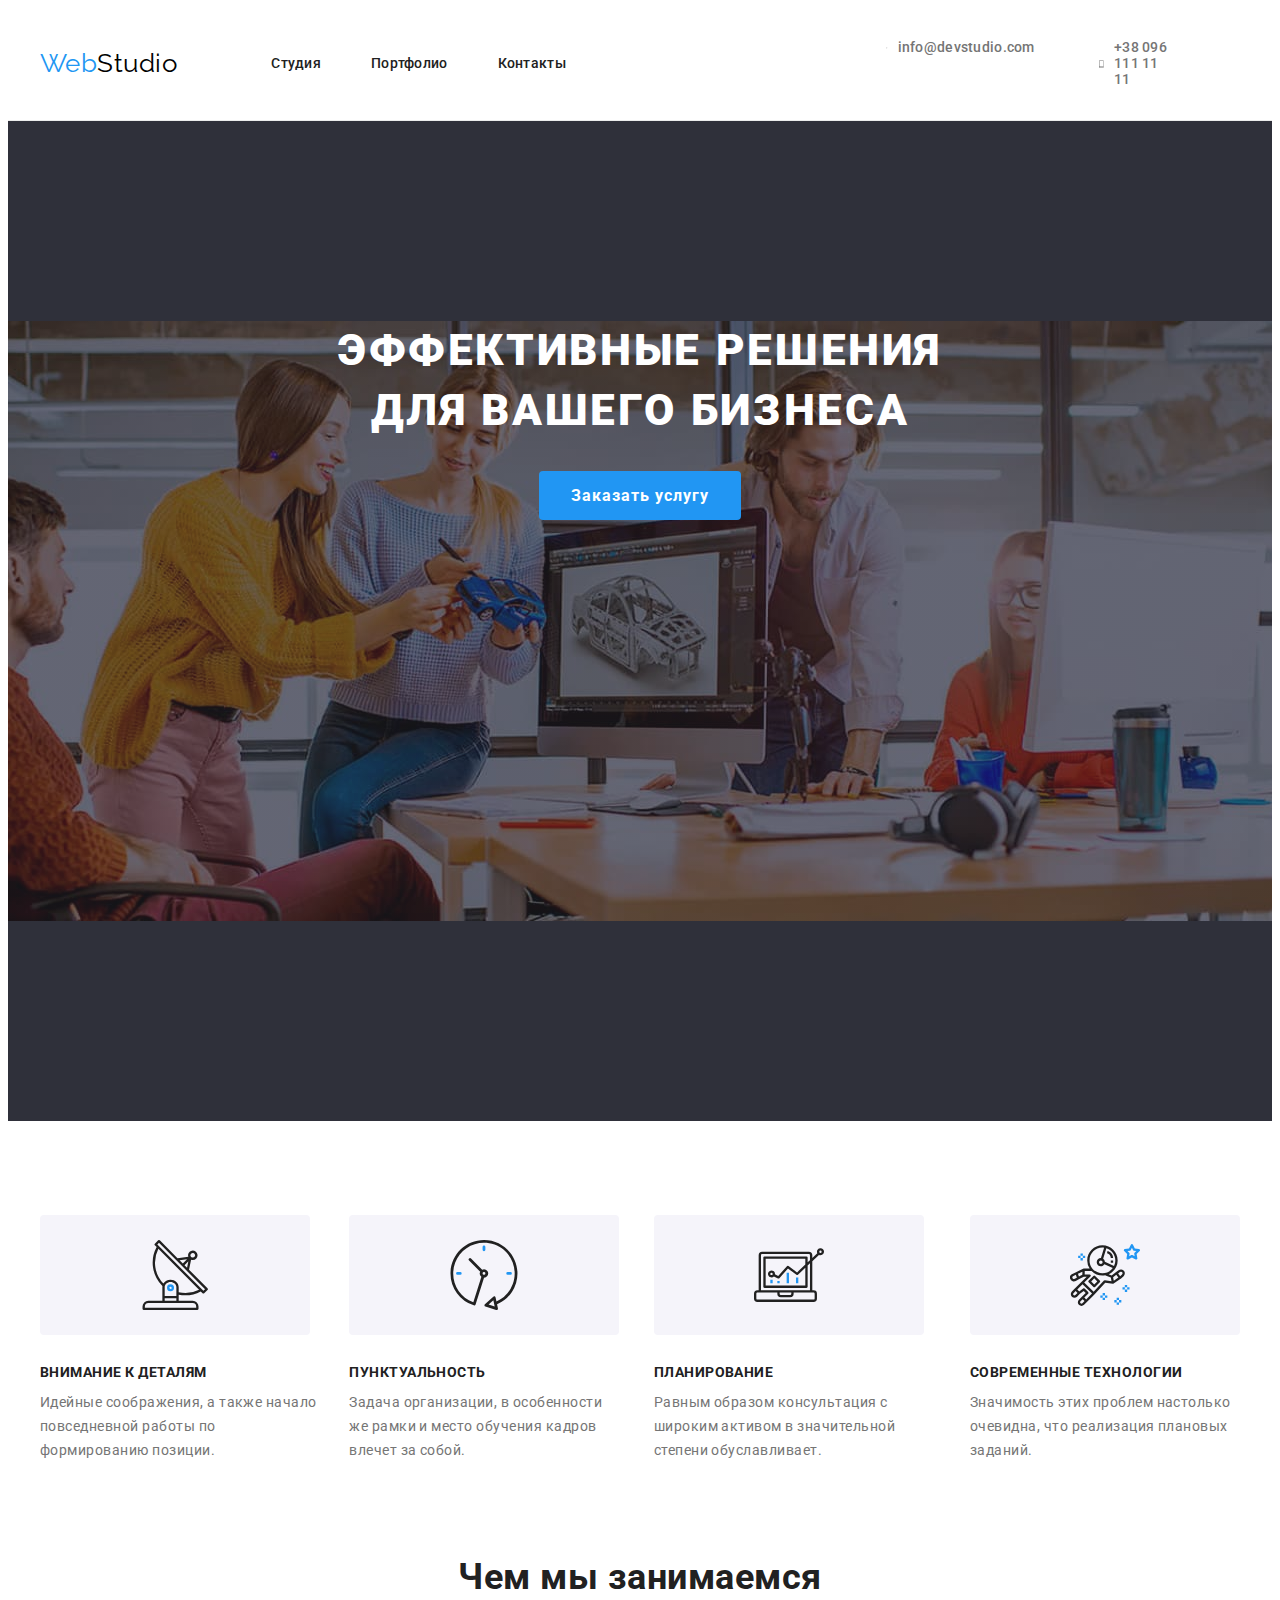
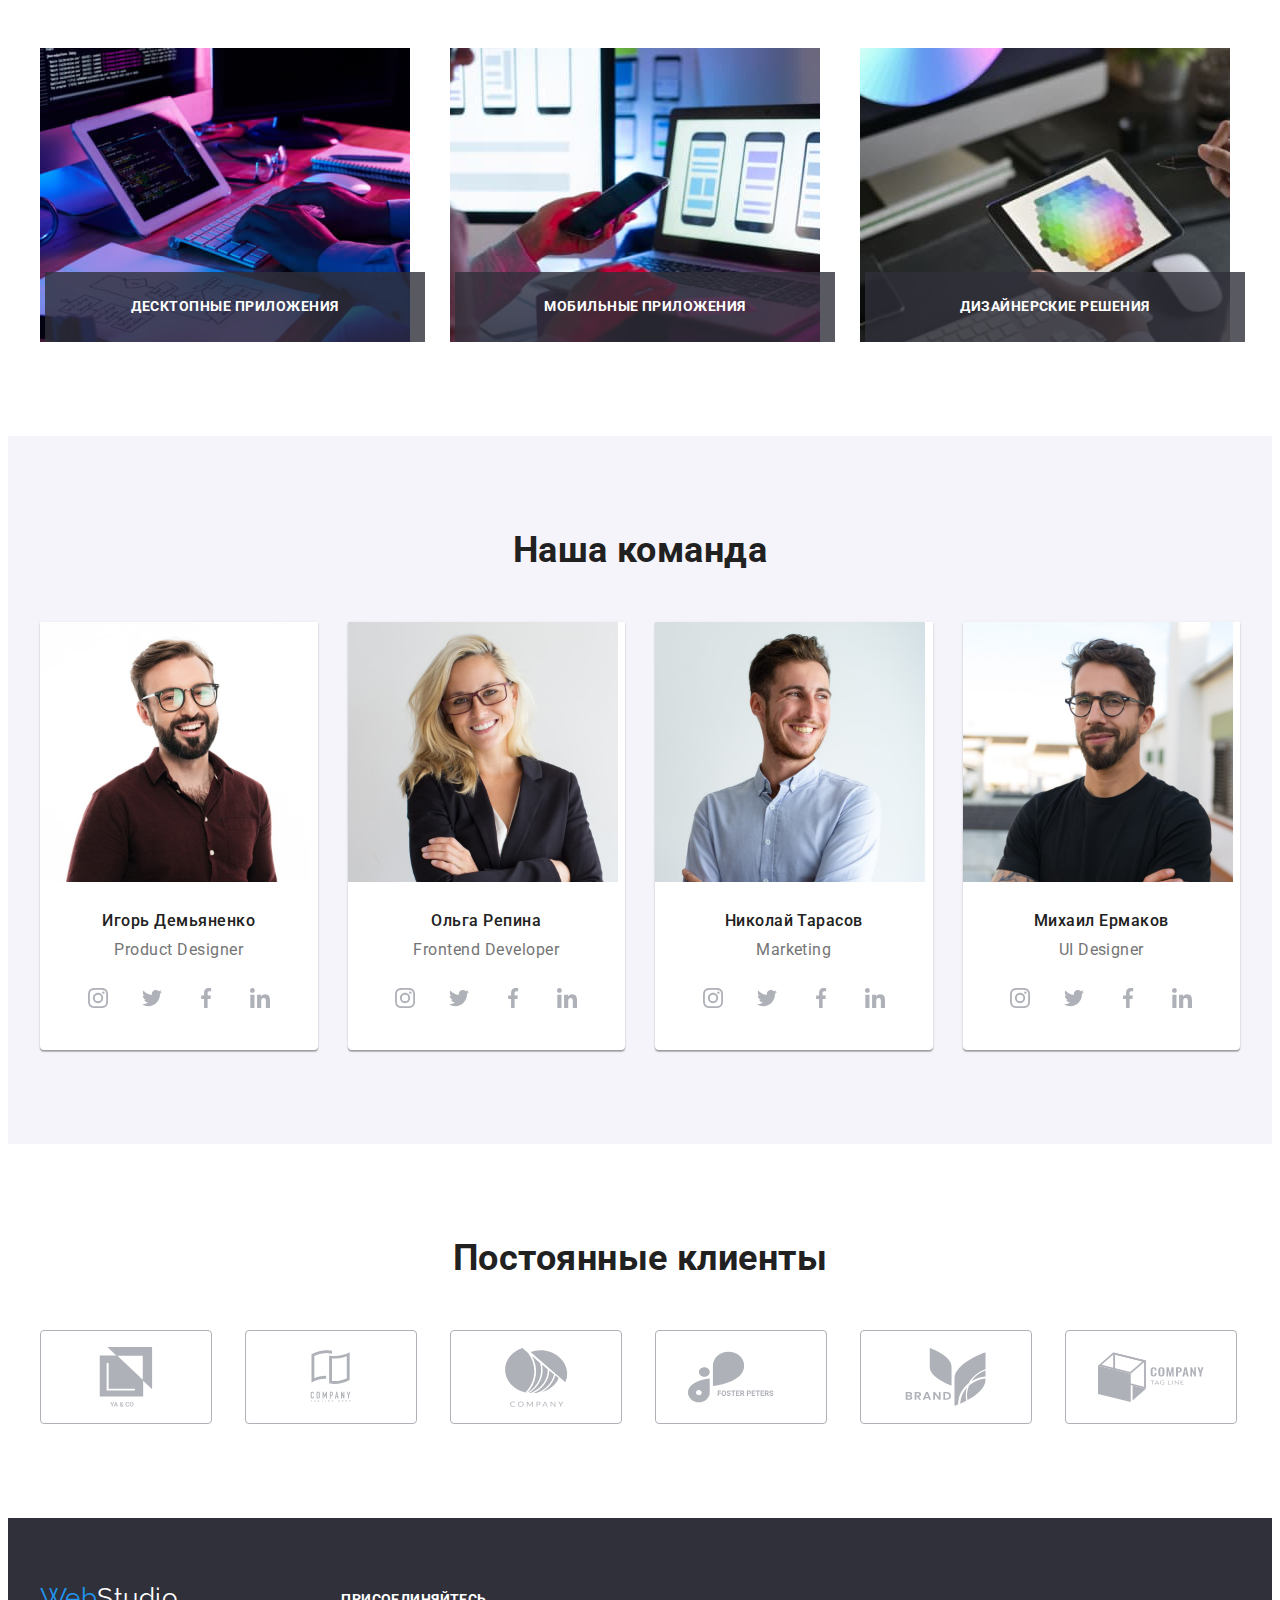
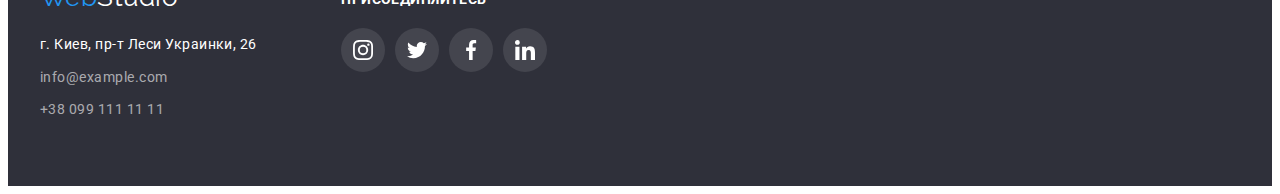
==== index.html @ 434036d4 "new-repository" ====
<!DOCTYPE html>
<html lang="ru">
  <head>
    <meta charset="UTF-8" />
    <meta http-equiv="X-UA-Compatible" content="IE=edge" />
    <meta name="viewport" content="width=device-width, initial-scale=1.0" />
    <title>Document</title>
    <link rel="preconnect" href="https://fonts.googleapis.com" />
    <link rel="preconnect" href="https://fonts.gstatic.com" crossorigin />
    <link
      href="https://fonts.googleapis.com/css2?family=Raleway:wght@700&family=Roboto:wght@400;500;700;900&display=swap"
      rel="stylesheet"
    />
    <link
      rel="stylesheet"
      href="https://cdnjs.cloudflare.com/ajax/libs/modern-normalize/1.1.0/modern-normalize.min.css"
      integrity="sha512-wpPYUAdjBVSE4KJnH1VR1HeZfpl1ub8YT/NKx4PuQ5NmX2tKuGu6U/JRp5y+Y8XG2tV+wKQpNHVUX03MfMFn9Q=="
      crossorigin="anonymous"
      referrerpolicy="no-referrer"
    />
    <link rel="stylesheet" href="./css/styles.css" />
  </head>
  <body>
    <!--Секция Header -->
    <header class="header-container">
      <div class="container header-desc">
        <a class="logo" href="./index.html"
          >Web<span class="studio-header">Studio</span></a
        >
        <nav class="nav-content">
          <ul class="list">
            <li class="link-header">
              <a class="link-header-item" href="./index.html">Студия</a>
            </li>
            <li class="link-header">
              <a class="link-header-item" href="./portfolio.html">Портфолио</a>
            </li>
            <li class="link-header">
              <a class="link-header-item" href="">Контакты</a>
            </li>
          </ul>
        </nav>
        <div class="header-contact">
          <ul class="list">
            <li class="header-link-div">
              <a
                class="link-header-item list-contact"
                href="mailto:info@devstudio.com"
              >
                <svg class="header-icon" width="16px" height="12px">
                  <use href="./images/icons.svg#icon-mail"></use></svg
                >info@devstudio.com</a
              >
            </li>
            <li class="header-link-div">
              <a class="link-header-item list-contact" href="tel:+380961111111">
                <svg class="header-icon" width="10px" height="16px">
                  <use href="./images/icons.svg#icon-smartphone"></use>
                </svg>
                +38 096 111 11 11</a
              >
            </li>
          </ul>
        </div>
      </div>
    </header>
    <!-- Блок Unique Content -->
    <main>
      <!-- Секция Hero -->
      <section class="hero-block section">
        <div class="container">
          <h1 class="slogan">Эффективные решения для вашего бизнеса</h1>
          <button class="main-btn" type="button">Заказать услугу</button>
        </div>
      </section>
      <!-- Секция About -->
      <section class="section">
        <div class="container">
          <h2 class="visually-hidden" visually-hidden>feature</h2>
          <ul class="list">
            <li class="about-blocks">
              <div class="about-icons">
                <svg width="70px" height="70px">
                  <use href="./images/icons.svg#icon-antenna"></use>
                </svg>
              </div>
              <h3 class="tag-line">Внимание к деталям</h3>
              <p class="text-about">
                Идейные соображения, а также начало повседневной работы по
                формированию позиции.
              </p>
            </li>
            <li class="about-blocks">
              <div class="about-icons">
                <svg width="70px" height="70px">
                  <use href="./images/icons.svg#icon-clock"></use>
                </svg>
              </div>
              <h3 class="tag-line">Пунктуальность</h3>
              <p class="text-about">
                Задача организации, в особенности же рамки и место обучения
                кадров влечет за собой.
              </p>
            </li>
            <li class="about-blocks">
              <div class="about-icons">
                <svg width="70px" height="70px">
                  <use href="./images/icons.svg#icon-diagram"></use>
                </svg>
              </div>
              <h3 class="tag-line">Планирование</h3>
              <p class="text-about">
                Равным образом консультация с широким активом в значительной
                степени обуславливает.
              </p>
            </li>
            <li class="about-blocks">
              <div class="about-icons">
                <svg width="70px" height="70px">
                  <use href="./images/icons.svg#icon-astronaut"></use>
                </svg>
              </div>
              <h3 class="tag-line">Современные технологии</h3>
              <p class="text-about">
                Значимость этих проблем настолько очевидна, что реализация
                плановых заданий.
              </p>
            </li>
          </ul>
        </div>
      </section>
      <!-- Секция Example -->
      <section class="section section-example">
        <div class="container">
          <h2 class="title-caption">Чем мы занимаемся</h2>
          <ul class="list list-example">
            <li class="example-item">
              <img
                src="./images/img11.jpg"
                alt="робота за ноутбуком"
                width="370"
                height="295"
              />
              <p class="example-item-caption">Десктопные приложения</p>
            </li>
            <li class="example-item">
              <img
                src="./images/img12.jpg"
                alt="телефон в руках"
                width="370"
                height="295"
              />
              <p class="example-item-caption">Мобильные приложения</p>
            </li>
            <li class="example-item">
              <img
                src="./images/img13.jpg"
                alt="планшет в руках"
                width="370"
                height="295"
              />
              <p class="example-item-caption">Дизайнерские решения</p>
            </li>
          </ul>
        </div>
      </section>
      <!-- Секция Team -->
      <section class="section-team section">
        <div class="container">
          <h2 class="title-caption">Наша команда</h2>
          <ul class="list team-list">
            <li class="member">
              <img
                src="./images/img21.jpg"
                alt="Игорь Демьяненко"
                width="270"
                height="260"
              />
              <div class="class-member-list">
                <h3 class="member-name">Игорь Демьяненко</h3>
                <p class="member-job">Product Designer</p>
                <ul class="team-social-media">
                  <li class="team-social">
                    <a
                      class="social-media-link"
                      href=""
                      target="_blank"
                      rel="noopener noreferrer"
                      aria-label="instagram"
                    >
                      <svg width="20px" height="20px">
                        <use href="./images/icons.svg#icon-instagram"></use>
                      </svg>
                    </a>
                  </li>
                  <li class="team-social">
                    <a
                      class="social-media-link"
                      href=""
                      target="_blank"
                      rel="noopener noreferrer"
                      aria-label="twitter"
                    >
                      <svg width="20px" height="20px">
                        <use href="./images/icons.svg#icon-twitter"></use>
                      </svg>
                    </a>
                  </li>
                  <li class="team-social">
                    <a
                      class="social-media-link"
                      href=""
                      target="_blank"
                      rel="noopener noreferrer"
                      aria-label="facebook"
                    >
                      <svg width="20px" height="20px">
                        <use href="./images/icons.svg#icon-facebook"></use>
                      </svg>
                    </a>
                  </li>
                  <li class="team-social">
                    <a
                      class="social-media-link"
                      href=""
                      target="_blank"
                      rel="noopener noreferrer"
                      aria-label="linkendin"
                    >
                      <svg width="20px" height="20px">
                        <use href="./images/icons.svg#icon-linkendin"></use>
                      </svg>
                    </a>
                  </li>
                </ul>
              </div>
            </li>
            <li class="member">
              <img
                src="./images/img22.jpg"
                alt="Ольга Репина"
                width="270"
                height="260"
              />
              <div class="class-member-list">
                <h3 class="member-name">Ольга Репина</h3>
                <p class="member-job">Frontend Developer</p>
                <ul class="team-social-media">
                  <li class="team-social">
                    <a
                      class="social-media-link"
                      href=""
                      target="_blank"
                      rel="noopener noreferrer"
                      aria-label="instagram"
                    >
                      <svg width="20px" height="20px">
                        <use href="./images/icons.svg#icon-instagram"></use>
                      </svg>
                    </a>
                  </li>
                  <li class="team-social">
                    <a
                      class="social-media-link"
                      href=""
                      target="_blank"
                      rel="noopener noreferrer"
                      aria-label="twitter"
                    >
                      <svg width="20px" height="20px">
                        <use href="./images/icons.svg#icon-twitter"></use>
                      </svg>
                    </a>
                  </li>
                  <li class="team-social">
                    <a
                      class="social-media-link"
                      href=""
                      target="_blank"
                      rel="noopener noreferrer"
                      aria-label="facebook"
                    >
                      <svg width="20px" height="20px">
                        <use href="./images/icons.svg#icon-facebook"></use>
                      </svg>
                    </a>
                  </li>
                  <li class="team-social">
                    <a
                      class="social-media-link"
                      href=""
                      target="_blank"
                      rel="noopener noreferrer"
                      aria-label="linkendin"
                    >
                      <svg width="20px" height="20px">
                        <use href="./images/icons.svg#icon-linkendin"></use>
                      </svg>
                    </a>
                  </li>
                </ul>
              </div>
            </li>
            <li class="member">
              <img
                src="./images/img23.jpg"
                alt="Николай Тарасов"
                width="270"
                height="260"
              />
              <div class="class-member-list">
                <h3 class="member-name">Николай Тарасов</h3>
                <p class="member-job">Marketing</p>
                <ul class="team-social-media">
                  <li class="team-social">
                    <a
                      class="social-media-link"
                      href=""
                      target="_blank"
                      rel="noopener noreferrer"
                      aria-label="instagram"
                    >
                      <svg width="20px" height="20px">
                        <use href="./images/icons.svg#icon-instagram"></use>
                      </svg>
                    </a>
                  </li>
                  <li class="team-social">
                    <a
                      class="social-media-link"
                      href=""
                      target="_blank"
                      rel="noopener noreferrer"
                      aria-label="twitter"
                    >
                      <svg width="20px" height="20px">
                        <use href="./images/icons.svg#icon-twitter"></use>
                      </svg>
                    </a>
                  </li>
                  <li class="team-social">
                    <a
                      class="social-media-link"
                      href=""
                      target="_blank"
                      rel="noopener noreferrer"
                      aria-label="facebook"
                    >
                      <svg width="20px" height="20px">
                        <use href="./images/icons.svg#icon-facebook"></use>
                      </svg>
                    </a>
                  </li>
                  <li class="team-social">
                    <a
                      class="social-media-link"
                      href=""
                      target="_blank"
                      rel="noopener noreferrer"
                      aria-label="linkendin"
                    >
                      <svg width="20px" height="20px">
                        <use href="./images/icons.svg#icon-linkendin"></use>
                      </svg>
                    </a>
                  </li>
                </ul>
              </div>
            </li>
            <li class="member">
              <img
                src="./images/img24.jpg"
                alt="Михаил Ермаков"
                width="270"
                height="260"
              />
              <div class="class-member-list">
                <h3 class="member-name">Михаил Ермаков</h3>
                <p class="member-job">UI Designer</p>
                <ul class="team-social-media">
                  <li class="team-social">
                    <a
                      class="social-media-link"
                      href=""
                      target="_blank"
                      rel="noopener noreferrer"
                      aria-label="instagram"
                    >
                      <svg width="20px" height="20px">
                        <use href="./images/icons.svg#icon-instagram"></use>
                      </svg>
                    </a>
                  </li>
                  <li class="team-social">
                    <a
                      class="social-media-link"
                      href=""
                      target="_blank"
                      rel="noopener noreferrer"
                      aria-label="twitter"
                    >
                      <svg width="20px" height="20px">
                        <use href="./images/icons.svg#icon-twitter"></use>
                      </svg>
                    </a>
                  </li>
                  <li class="team-social">
                    <a
                      class="social-media-link"
                      href=""
                      target="_blank"
                      rel="noopener noreferrer"
                      aria-label="facebook"
                    >
                      <svg width="20px" height="20px">
                        <use href="./images/icons.svg#icon-facebook"></use>
                      </svg>
                    </a>
                  </li>
                  <li class="team-social">
                    <a
                      class="social-media-link"
                      href=""
                      target="_blank"
                      rel="noopener noreferrer"
                      aria-label="linkendin"
                    >
                      <svg width="20px" height="20px">
                        <use href="./images/icons.svg#icon-linkendin"></use>
                      </svg>
                    </a>
                  </li>
                </ul>
              </div>
            </li>
          </ul>
        </div>
      </section>
      <!-- Секция Company -->
      <section class="section">
        <div class="container">
          <h2 class="title-caption">Постоянные клиенты</h2>
          <ul class="company-list">
            <li class="company-item">
              <a class="company-icon" href="">
                <svg width="106px" height="60px">
                  <use href="./images/icons.svg#icon-company-1"></use>
                </svg>
              </a>
            </li>
            <li class="company-item">
              <a class="company-icon" href="">
                <svg width="106px" height="60px">
                  <use href="./images/icons.svg#icon-company-2"></use>
                </svg>
              </a>
            </li>
            <li class="company-item">
              <a class="company-icon" href="">
                <svg width="106px" height="60px">
                  <use href="./images/icons.svg#icon-company-3"></use>
                </svg>
              </a>
            </li>
            <li class="company-item">
              <a class="company-icon" href="">
                <svg width="106px" height="60px">
                  <use href="./images/icons.svg#icon-company-4"></use>
                </svg>
              </a>
            </li>
            <li class="company-item">
              <a class="company-icon" href="">
                <svg width="106px" height="60px">
                  <use href="./images/icons.svg#icon-company-5"></use>
                </svg>
              </a>
            </li>
            <li class="company-item">
              <a class="company-icon" href="">
                <svg width="106px" height="60px">
                  <use href="./images/icons.svg#icon-company-6"></use>
                </svg>
              </a>
            </li>
          </ul>
        </div>
      </section>
    </main>
    <!-- Секция Footer -->
    <footer class="footer-description">
      <div class="container footer-section">
        <div class="footer-container">
          <a class="logo logo-footer" href="./index.html"
            >Web<span class="studio-footer">Studio</span></a
          >
          <address class="footer-address">
            <a
              class="address-street footer-item"
              href="https://goo.gl/maps/VF2LZ43CsgzE6X2i7"
              target="_blank"
              rel="noopener noreferrer"
              >г. Киев, пр-т Леси Украинки, 26</a
            >
            <a class="link-footer footer-item" href="mailto:info@example.com"
              >info@example.com</a
            >
            <a class="link-footer footer-item" href="tel=+380991111111"
              >+38 099 111 11 11</a
            >
          </address>
        </div>
        <div class="footer-div">
          <h2 class="footer-str">присоединяйтесь</h2>
          <ul class="team-social-media footer-list">
            <li class="team-social footer-icon">
              <a
                class="social-media-link footer-media"
                href=""
                target="_blank"
                rel="noopener noreferrer"
                aria-label="instagram"
              >
                <svg width="20px" height="20px">
                  <use href="./images/icons.svg#icon-instagram"></use>
                </svg>
              </a>
            </li>
            <li class="team-social footer-icon">
              <a
                class="social-media-link footer-media"
                href=""
                target="_blank"
                rel="noopener noreferrer"
                aria-label="twitter"
              >
                <svg width="20px" height="20px">
                  <use href="./images/icons.svg#icon-twitter"></use>
                </svg>
              </a>
            </li>
            <li class="team-social footer-icon">
              <a
                class="social-media-link footer-media"
                href=""
                target="_blank"
                rel="noopener noreferrer"
                aria-label="facebook"
              >
                <svg width="20px" height="20px">
                  <use href="./images/icons.svg#icon-facebook"></use>
                </svg>
              </a>
            </li>
            <li class="team-social footer-icon">
              <a
                class="social-media-link footer-media"
                href=""
                target="_blank"
                rel="noopener noreferrer"
                aria-label="linkendin"
              >
                <svg width="20px" height="20px">
                  <use href="./images/icons.svg#icon-linkendin"></use>
                </svg>
              </a>
            </li>
          </ul>
        </div>
      </div>
    </footer>
  </body>
</html>
---- css/styles.css ----
:root {
    /* fonts */
    --main-fonts: "Roboto";
    --secondary-fonts: "Raleway";
    
    /* text colors */
    --accent-txt-cl: #757575;
    --secondary-txt-cl: #212121;
 
    /* background colors */
    --secondary-bg-cl: #2F303A;
    --third-party-bg: #F5F4FA;
    
    --blue-color: #2196F3;
    --white-clr: #ffffff;

    /* others */

    --indent: 30px;
    --items: 3;

}
body {
    font-family: var(--main-fonts), sans-serif;
    color: var(--accent-txt-cl);
    letter-spacing: 0.03em;
}

.container {
    width: 1200px;
    padding: 0 15px;
    /* outline: 1px solid red; */
    margin-left: auto;
    margin-right: auto;
}

.section {
    padding: 94px 0;
}

img {
    display: block;
    max-width: 100%;
    height: auto;
}

/* h1, h2, h3, h4, p, ul {
    margin: 0px;
} */

/* Секция Header */

.header-container {
    border-bottom: 1px solid #ECECEC;
}

.header-desc {
    display: flex;
    align-items: center;
}

/* .nav-content {
    display: flex;
    align-items: center;
} */

.logo {
    font-family: var(--secondary-fonts);
    text-decoration: none;
    font-size: 26px;
    color: var(--blue-color);
    line-height: 1.19;

    margin-right: 94px;
}
   
.studio-header {
    color: #000000;
}

.link-header-item {
    text-decoration: none;
    color: var(--secondary-txt-cl);
    font-weight: 500;
    font-size: 14px;
    line-height: 1.14;
    letter-spacing: 0.02em;

    display: block;
    padding-top: 32px;
    padding-bottom: 32px;
}

.link-header-item::after {
    content: "";
    width: 100%;
    height: 1px;
}


.link-header:not(:last-child) {
    margin-right: 50px;
}

.link-header-item:hover,
.link-header-item:focus {
    color: var(--blue-color);
        
}

/* .header-list {
    margin-left: auto;
} */

/* .list-header:not(:last-child) {
    margin-right: 50px;
} */

.list {
    list-style-type: none;

    padding: 0px;
    margin: 0px;
    display: flex;
}

.header-contact {
    margin-left: auto;
}


.header-link-div:not(:last-child) {
    margin-right: 50px;
}

.list-contact {
    display: flex;
    align-items: center;
    font-weight: 500;
    letter-spacing: 0.02em;
    color: var(--accent-txt-cl)
    
}
.list-contact:hover {
    color: var(--blue-color);
}

.header-icon {
    fill: currentColor;
    margin-right: 10px
}

/* .div-contact {
    display: flex;
    align-items: center;
    fill: var(--accent-txt-cl);
}

.div-contact:hover,
.div-contact:focus {
    fill: var(--blue-color) ;
    cursor: pointer;
} */

/* Ceкия Hero */
.hero-container {
    background-image: url(../images/photo-hero.jpg);
}
.hero-block {
    background-color: var(--secondary-bg-cl);
    background-image: linear-gradient(
    rgba(47, 48, 58, 0.4),
    rgba(47, 48, 58, 0.4)), 
    url(../images/photo-hero.jpg);
    max-width: 1600px;
    height: 600px;
    background-repeat: no-repeat;
    background-position: center;
    margin-left: auto;
    margin-right: auto;
    
    padding-top: 200px;
    padding-bottom: 200px;
}
    
.slogan {
    font-size: 44px;
    font-weight: 900;
    line-height: 1.36;
    vertical-align: top;
    color: var(--white-clr);
    text-transform: uppercase;
    letter-spacing: 0.06em;

    margin-top: 0px;
    margin-bottom: 0px;
    margin-left: auto;
    margin-right: auto;
    text-align: center;
    width: 700px;
}

.main-btn {
    font-family: var(--main-fonts);
    font-weight: 700;
    font-size: 16px;
    line-height: 1.87;
    background-color: var(--blue-color);
    color: var(--white-clr);
    cursor: pointer;
    letter-spacing: 0.06em;

    margin-top: 30px;
    margin-left: auto;
    margin-right: auto;
    display: block;
    min-width: 200px;
    border-radius: 4px;
    border: transparent;
    padding: 10px 32px;
}


.main-btn:hover,
.main-btn:focus {
    background-color: #188CE8;
    box-shadow: 0px 4px 4px rgba(0, 0, 0, 0.15);
}

/* Секция About */

.visually-hidden {
     position: absolute;
     width: 1px;
     height: 1px;
     margin: -1px;
     border: 0;
     padding: 0;
     white-space: nowrap;
     clip-path: inset(100%);
     clip: rect(0 0 0 0);
     overflow: hidden; 
}

.about-blocks:not(:last-child) {
    margin-right: 30px;
}

.about-icons {
    display: flex;
    width: 270px;
    height: 120px;
    justify-content: center;
    align-items: center;
    background-color: #F5F4FA;
    border-radius: 4px;
}

.tag-line {
    font-weight: 700;
    font-size: 14px;
    line-height: 1.14;
    color:  var(--secondary-txt-cl);
    text-transform: uppercase;

    margin-top: 30px;
    margin-bottom: 10px;

}

.text-about {
    line-height: 1.71;
    font-size: 14px;

    margin: 0px;
    flex-basis: 270px;
    
} 

/* Секция Example */

.section-example {
    padding-top: 0px;
    padding-bottom: 94px;
}

.title-caption {
    font-weight: 700;
    font-size: 36px;
    line-height: 1.16;
    color:  var(--secondary-txt-cl);

    margin-top: 0px;
    margin-bottom: 50px;
    margin-left: auto;
    margin-right: auto;
    text-align: center;
}

.list-example {
    display: flex;
    flex-wrap: wrap;
    margin: calc(-1 * var(--indent) / 2);
}
.example-item {
    position: relative;
    flex-basis: calc((100% - var(--indent) * var(--items)) / var(--items));
    margin: calc(var(--indent) / 2);
}

.example-item-caption {
    font-family: var(--main-fonts);
    font-size: 14px;
    font-weight: 700;
    line-height: 1.14;
    text-transform: uppercase;
    
    position: absolute ;
    margin: 0;

    bottom: 0;
    left: calc(50% - 185px);

    display: flex;
    justify-content: center;
    align-items: center;
    width: 100%;
    height: 70px;

    background-color: rgba(47, 48, 58, 0.8);
    color: #ffffff;

    
}

/* Секция Team */

.section-team {
    background-color: var(--third-party-bg);
}

.team-list {
    flex-wrap: wrap;
    margin: calc(-1 * var(--indent) / 2);

    

}

.member {
    background-color: var(--white-clr);
    --items: 4;

    box-shadow: 
    0px 1px 3px rgba(0, 0, 0, 0.12),
    0px 1px 1px rgba(0, 0, 0, 0.14),
    0px 2px 1px rgba(0, 0, 0, 0.2);

    border-bottom-left-radius: 4px;
    border-bottom-right-radius: 4px;
    flex-basis: calc((100% - var(--indent) * var(--items)) / var(--items));
    margin: calc(var(--indent) / 2);
}

.class-member-list {
    padding-top: 30px;
    padding-bottom: 30px;
    text-align: center;
}

.member-name {
    font-weight: 500;
    font-size: 16px;
    line-height: 1.18;
    color:  var(--secondary-txt-cl);

    margin-top: 0px;
    
    margin-bottom: 10px;
    text-align: center;
}

.member-job {
    font-size: 16px;
    line-height: 1.18;

    margin-top: 0px;
    margin-bottom: 16px;
    text-align: center;
}

.team-social-media {
list-style: none;
padding: 0px;
display: flex;

margin: 0px;
align-items: center;
justify-content: center;
}

/* .team-social {
    border-radius: 50%;
} */



.team-social:not(:last-child) {
    margin-right: 10px;

}

.social-media-link {
    display: flex;
    align-items: center;
    justify-content: center;
    width: 44px;
    height: 44px;
    fill: #AFB1B8;
    border-radius: 50%;
}

.social-media-link:hover,
.social-media-link:focus {
    fill: #ffffff;
    background-color: var(--blue-color);
}

/* Секция Company */

.company-list {
    list-style: none;
    display: flex;
    justify-content: center;
    padding: 0px;
    margin: calc(-1 * var(--indent) / 2);
    
}

.company-item {
    
    /* display: flex;
    justify-content: center;
    align-items: center; */
    --items: 6;
    flex-basis: calc((100% - var(--indent) * var(--items)) / var(--items));
    margin: calc(var(--indent) / 2);
}

.company-icon {
    display: flex;
    justify-content: center;
    align-items: center;
    width: 170px;
    height: 92px;
    fill: #AFB1B8;
    border: 1px solid #AFB1B8;
    border-radius: 4px;
    /* padding: 16px 32px; */
}

.company-icon:hover,
.company-icon:focus {
    fill: var(--blue-color);
    border: 1px solid var(--blue-color);
}

/* Секция Footer */
.footer-section {
    display: flex;
}


.footer-description {
    background-color: var(--secondary-bg-cl);
    font-style: normal;
    padding-top: 64px;
    padding-bottom: 64px;
}

.logo-footer {
    margin-bottom: 20px;
} 
   
.footer-container {
    display: flex;
    flex-direction: column;
}

.footer-address {
    display: flex;
    flex-direction: column;
}

.studio-footer {
    color: var(--white-clr);
}

.footer-item:not(:last-child) {
    margin-bottom: 9px;
}

.address-street {
    text-decoration: none;
    color: var(--white-clr);
    line-height: 1.71;
    font-style: normal;
    font-size: 14px;
}

.address-street:hover,
.address-street:focus {
    color: #188CE8;
}

.link-footer {
    text-decoration: none;
    line-height: 1.71;
    color: rgba(255, 255, 255, 0.6);
    font-style: normal;
    font-size: 14px;
}

.link-footer:hover,
.link-footer:focus {
    color: #188CE8;
}

.footer-div {
    padding-left: 70px;
    padding-top: 10px;
}
.footer-str {
    margin: 0px;
    font-family: var(--main-fonts);
    font-weight: 700;
    font-size: 14px;
    line-height: 1.14;
    letter-spacing: 0.03em;
    color: #ffffff;
    text-transform: uppercase;

}

.footer-list {
    margin-top: 20px;
}

.footer-media {
    fill: #ffffff;
}

.footer-icon {
    background-color:  rgba(255, 255, 255, 0.1);
    border-radius: 50%;

}

/* New page */
/* Page Portfolio */
/*  */
/*  */

.portfolio-btn {
    list-style: none;

    padding: 0;
    display: flex;
    margin-top: 0px;
    margin-bottom: 50px;
    justify-content: center;
}

.portfolio-btn-item:not(:last-child) {
    margin-right: 8px;
}

.btn-item {
    font-family: inherit;
    font-weight: 500;
    font-size: 16px;
    line-height: 1.62;
    background-color: var(--third-party-bg);
    color: var(--secondary-txt-cl);
    cursor: pointer;
    letter-spacing: 0.03em;

    border-radius: 4px;
    border: transparent;
    padding: 6px 22px;
}

.btn-item:hover,
.btn-item:focus {
    color: var(--white-clr);
    background-color: var(--blue-color);
    box-shadow: 
    0px 3px 1px rgba(0, 0, 0, 0.1),
    0px 1px 2px rgba(0, 0, 0, 0.08),
    0px 2px 2px rgba(0, 0, 0, 0.12);
}

.portfolio-desc-list {
    
    padding: 20px 23px;
    
    /* border-bottom: 1px solid #eee;
    border-left: 1px solid #eee;
    border-right: 1px solid #eee; */
}


.portfolio-example {
    list-style: none;

    padding: 0px;
    display: flex;
    flex-wrap: wrap;
    margin: calc(-1 * var(--indent) / 2);
}

.portfolio-example-item {
    flex-basis: calc((100% - var(--indent) * var(--items)) / var(--items));
    margin: calc(var(--indent) / 2);

    border: 1px solid #eee;  
}

/* .portfolio-example-item:hover {
    display: block;
    box-shadow: 1px 4px 6px 0px rgba(0, 0, 0, 0.16);
    
    box-shadow: 0px 4px 4px 0px rgba(0, 0, 0, 0.06);
    
    box-shadow: 0px 1px 1px 0px rgba(0, 0, 0, 0.12);
} */

/* .portfolio-example-item:hover {
    box-shadow: rgba(0, 0, 0, 0.16), 
    rgba(0, 0, 0, 0.06),
    rgba(0, 0, 0, 0.12);
}

.example-link:hover {
    box-shadow: rgba(0, 0, 0, 0.16),
    rgba(0, 0, 0, 0.06),
    rgba(0, 0, 0, 0.12);
} */

.example-link {
    text-decoration: none;
    cursor: pointer;
    
    display: inline-block;
    /* padding: 0px;
    border-bottom: 1px solid #eee;
    border-left: 1px solid #eee;
    border-right: 1px solid #eee; */
}

.example-link:hover {
    box-shadow: 
    0px 1px 1px rgba(0, 0, 0, 0.12), 
    0px 4px 4px rgba(0, 0, 0, 0.06),
    1px 4px 6px rgba(0, 0, 0, 0.16);

}


.example-name {
    font-weight: 700;
    font-size: 18px;
    line-height: 2;
    color: var(--secondary-txt-cl);
    letter-spacing: 0.06em;
    text-decoration: none;

    margin: 0px;
    margin-bottom: 4px;
    /* margin: 20px 24px 4px; */
}

.example-desc {
    font-size: 16px;
    line-height: 1.87;
    color: var(--accent-txt-cl);

    margin: 0px;
    
}
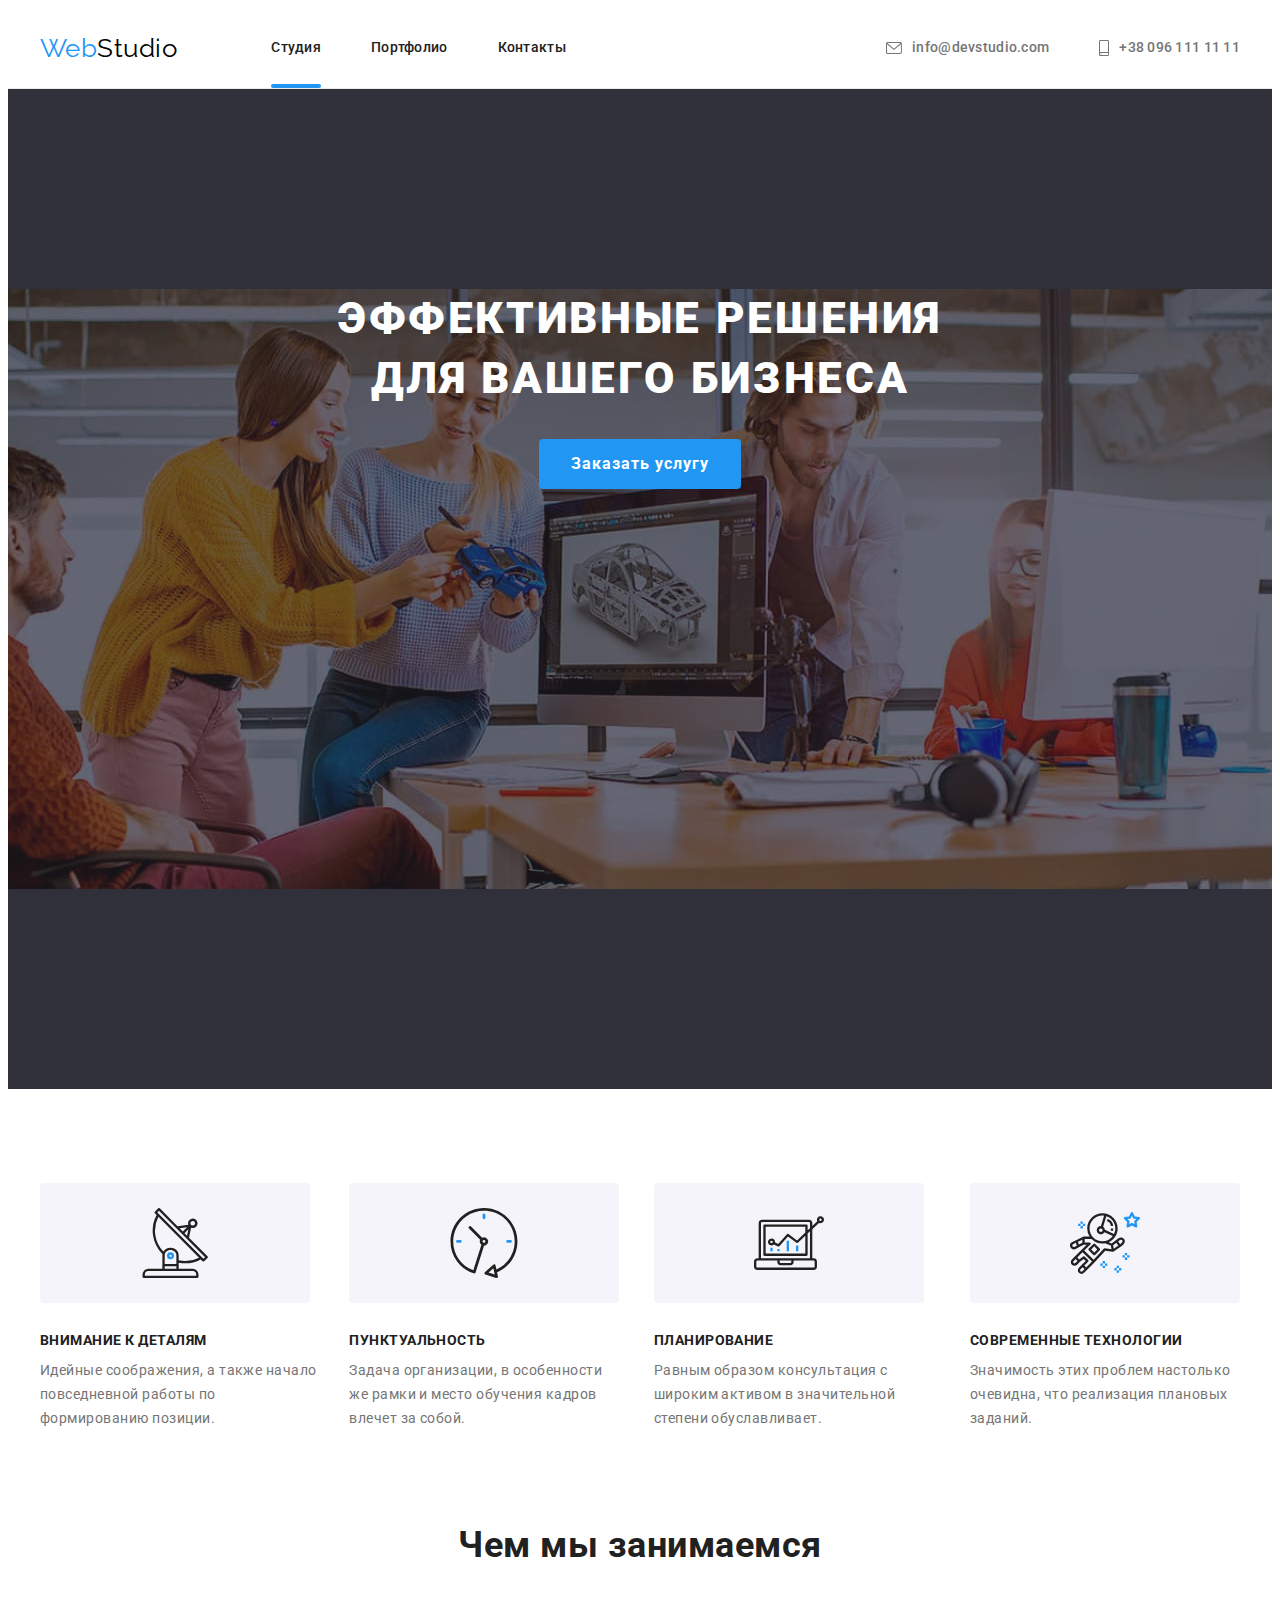
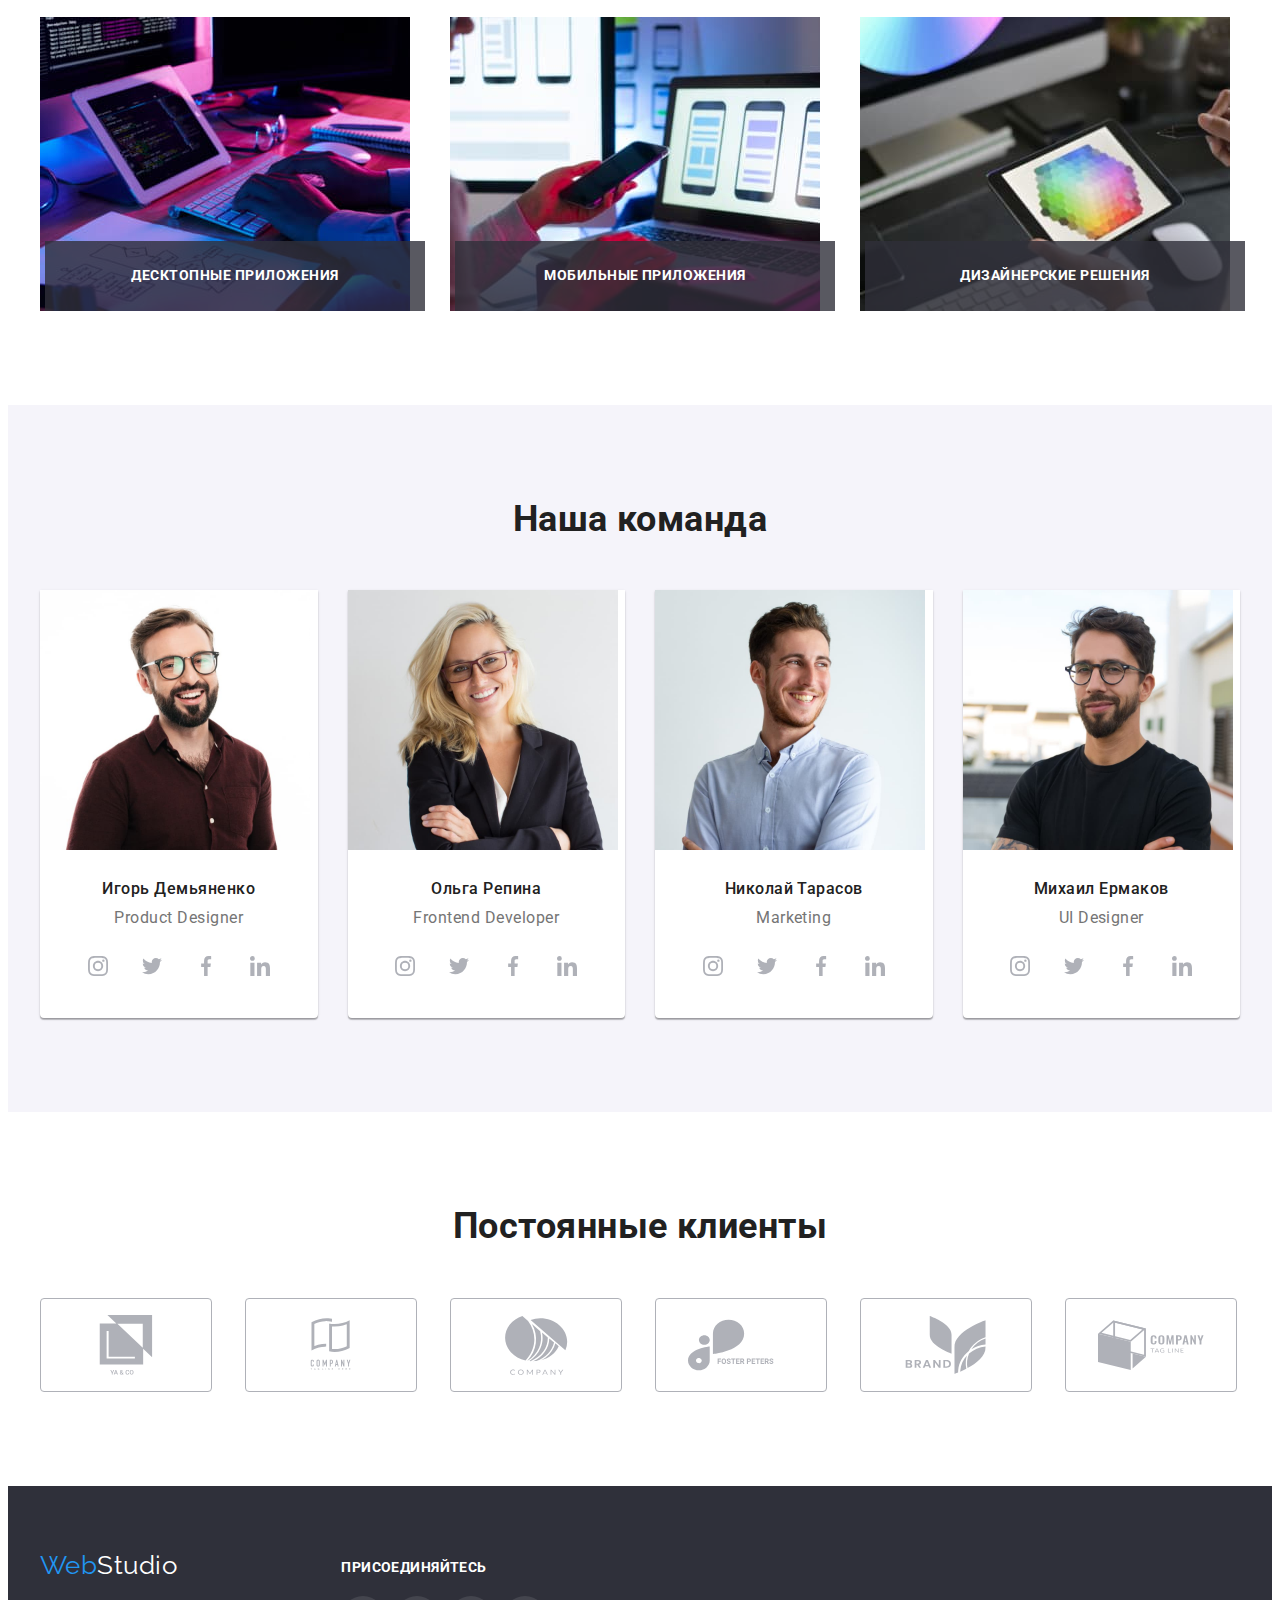
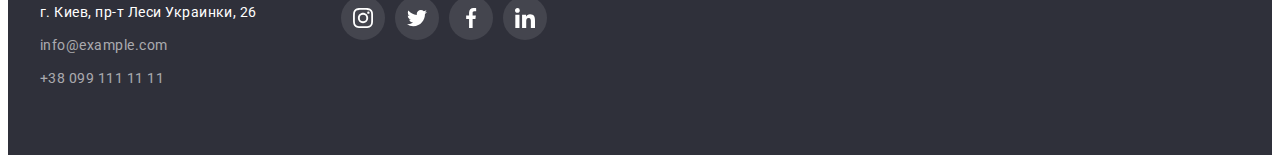
==== commit f5f50e93: "homework" ====
--- a/index.html
+++ b/index.html
@@ -30,7 +30,9 @@
         <nav class="nav-content">
           <ul class="list">
             <li class="link-header">
-              <a class="link-header-item" href="./index.html">Студия</a>
+              <a class="link-header-item header-underline" href="./index.html"
+                >Студия</a
+              >
             </li>
             <li class="link-header">
               <a class="link-header-item" href="./portfolio.html">Портфолио</a>
@@ -70,7 +72,18 @@
       <section class="hero-block section">
         <div class="container">
           <h1 class="slogan">Эффективные решения для вашего бизнеса</h1>
-          <button class="main-btn" type="button">Заказать услугу</button>
+          <button class="main-btn" data-modal-open type="button">
+            Заказать услугу
+          </button>
+          <div class="backdrop is-hidden" data-modal>
+            <div class="modal">
+              <button class="close-btn" data-modal-close type="button">
+                <svg width="18px" height="18px">
+                  <use href="./images/icons.svg#icon-close"></use>
+                </svg>
+              </button>
+            </div>
+          </div>
         </div>
       </section>
       <!-- Секция About -->
@@ -569,5 +582,6 @@
         </div>
       </div>
     </footer>
+    <script src="../js/modal.js"></script>
   </body>
 </html>
--- a/css/styles.css
+++ b/css/styles.css
@@ -89,17 +89,16 @@
     display: block;
     padding-top: 32px;
     padding-bottom: 32px;
-}
-
-.link-header-item::after {
-    content: "";
-    width: 100%;
-    height: 1px;
+
+    transition: color 250ms cubic-bezier(0.4, 0, 0.2, 1);
 }
 
 
 .link-header:not(:last-child) {
     margin-right: 50px;
+}
+.link-header {
+    position: relative;
 }
 
 .link-header-item:hover,
@@ -107,6 +106,27 @@
     color: var(--blue-color);
         
 }
+
+.header-underline {
+    display: block;
+}
+
+
+.header-underline::after {
+    position: absolute;
+    display: inline-block;
+    bottom: 0;
+    left: 0;
+    content: "";
+    width: 100%;
+    height: 4px;
+    border-radius: 2px;
+    background-color: var(--blue-color);
+    /* bottom: -1px; */   
+
+}
+
+
 
 /* .header-list {
     margin-left: auto;
@@ -218,6 +238,11 @@
     border-radius: 4px;
     border: transparent;
     padding: 10px 32px;
+
+    
+    transition:  
+    background-color 250ms cubic-bezier(0.4, 0, 0.2, 1), 
+    box-shadow 250ms cubic-bezier(0.4, 0, 0.2, 1);
 }
 
 
@@ -227,6 +252,60 @@
     box-shadow: 0px 4px 4px rgba(0, 0, 0, 0.15);
 }
 
+.backdrop {
+    position: fixed;
+    top: 0;
+    left: 0;
+    width: 100%;
+    height: 100%;
+    background-color: rgba(0, 0, 0, 0.2);
+    transition: 
+    opacity 250ms cubic-bezier(0.4, 0, 0.2, 1), 
+    visibility 250ms cubic-bezier(0.4, 0, 0.2, 1);
+    z-index: 100;
+}
+
+.backdrop.is-hidden {
+    opacity: 0;
+    visibility: hidden;
+    pointer-events: none;
+}
+
+.modal {
+    position: absolute;
+    
+    top: 50%;
+    left: 50%;
+    transform: translate(-50%, -50%);
+
+    width: 527px;
+    height: 581px;
+    background-color: rgba(255, 255, 255, 1); 
+    box-shadow: 
+    0 1px 3px rgba(0, 0, 0, 0.12),
+    0 1px 1px rgba(0, 0, 0, 0.14),
+    0 2px 1px rgba(0, 0, 0, 0.2);
+
+}
+
+.close-btn {
+    position: absolute;
+    top: 8px;
+    right: 8px;
+    width: 30px;
+    height: 30px;
+    border-radius: 50%;
+    padding: 0;
+    display: flex;
+    justify-content: center;
+    align-items: center;
+    
+    cursor: pointer;
+    
+    border: 1px solid rgba(0, 0, 0, 0.1);
+    background-color: rgba(255, 255, 255, 1);
+    color: rgba(0, 0, 0, 1);
+}
 /* Секция About */
 
 .visually-hidden {
@@ -418,6 +497,9 @@
     height: 44px;
     fill: #AFB1B8;
     border-radius: 50%;
+
+    transition: fill 250ms cubic-bezier(0.4, 0, 0.2, 1),
+    background-color 250ms cubic-bezier(0.4, 0, 0.2, 1);
 }
 
 .social-media-link:hover,
@@ -456,6 +538,9 @@
     fill: #AFB1B8;
     border: 1px solid #AFB1B8;
     border-radius: 4px;
+
+    transition: fill 250ms cubic-bezier(0.4, 0, 0.2, 1),
+    background-color 250ms cubic-bezier(0.4, 0, 0.2, 1);
     /* padding: 16px 32px; */
 }
 
@@ -506,6 +591,8 @@
     line-height: 1.71;
     font-style: normal;
     font-size: 14px;
+
+    transition: color 250ms cubic-bezier(0.4, 0, 0.2, 1);
 }
 
 .address-street:hover,
@@ -519,6 +606,7 @@
     color: rgba(255, 255, 255, 0.6);
     font-style: normal;
     font-size: 14px;
+    transition: color 250ms cubic-bezier(0.4, 0, 0.2, 1);
 }
 
 .link-footer:hover,
@@ -588,6 +676,11 @@
     border-radius: 4px;
     border: transparent;
     padding: 6px 22px;
+
+    transition: 
+    fill 250ms cubic-bezier(0.4, 0, 0.2, 1),
+    background-color 250ms cubic-bezier(0.4, 0, 0.2, 1),
+    box-shadow 250ms cubic-bezier(0.4, 0, 0.2, 1);
 }
 
 .btn-item:hover,
@@ -656,15 +749,57 @@
     border-bottom: 1px solid #eee;
     border-left: 1px solid #eee;
     border-right: 1px solid #eee; */
-}
+
+    transition:
+    box-shadow 250ms cubic-bezier(0.4, 0, 0.2, 1);
+    
+}
+
+.portfolio-img-position {
+    position: relative;
+
+    overflow: hidden;
+}
+
+.img-position-desc {
+    font-family: var(--main-fonts);
+    font-size: 18px;
+    font-weight: 400;
+    line-height: 1.55;
+    color: #FFFFFF;
+    position: absolute;
+    bottom:0;
+    left: 0;
+    width: 100%;
+    height: 100%;
+   
+    margin: 0;
+    padding: 63px 24px;
+
+    background-color: rgba(33, 150, 243, 0.9);
+
+    transform: translateY(100%);
+    transition:
+    transform 250ms cubic-bezier(0.4, 0, 0.2, 1);
+}
+
+.example-link:hover .img-position-desc {
+    transform: translateY(0);
+}
+
+
+
 
 .example-link:hover {
     box-shadow: 
     0px 1px 1px rgba(0, 0, 0, 0.12), 
     0px 4px 4px rgba(0, 0, 0, 0.06),
     1px 4px 6px rgba(0, 0, 0, 0.16);
-
-}
+}
+
+
+
+
 
 
 .example-name {
